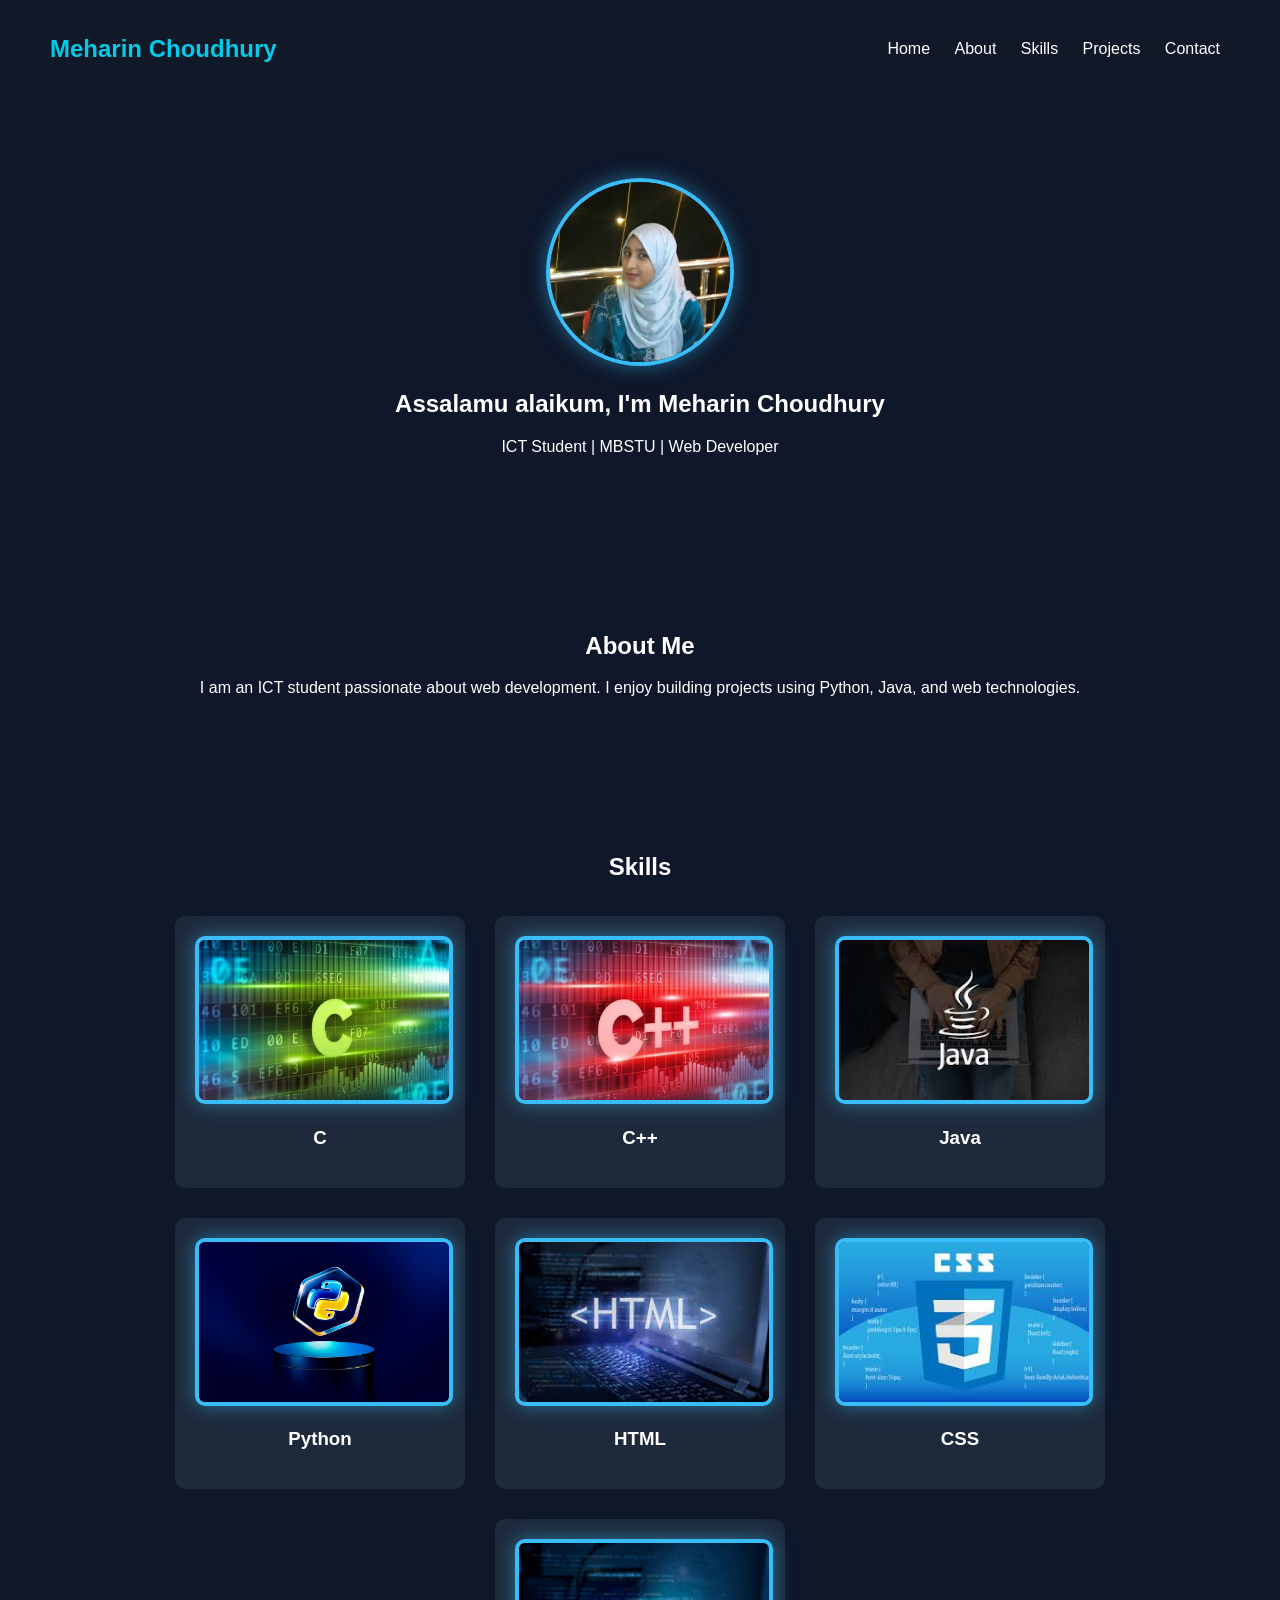
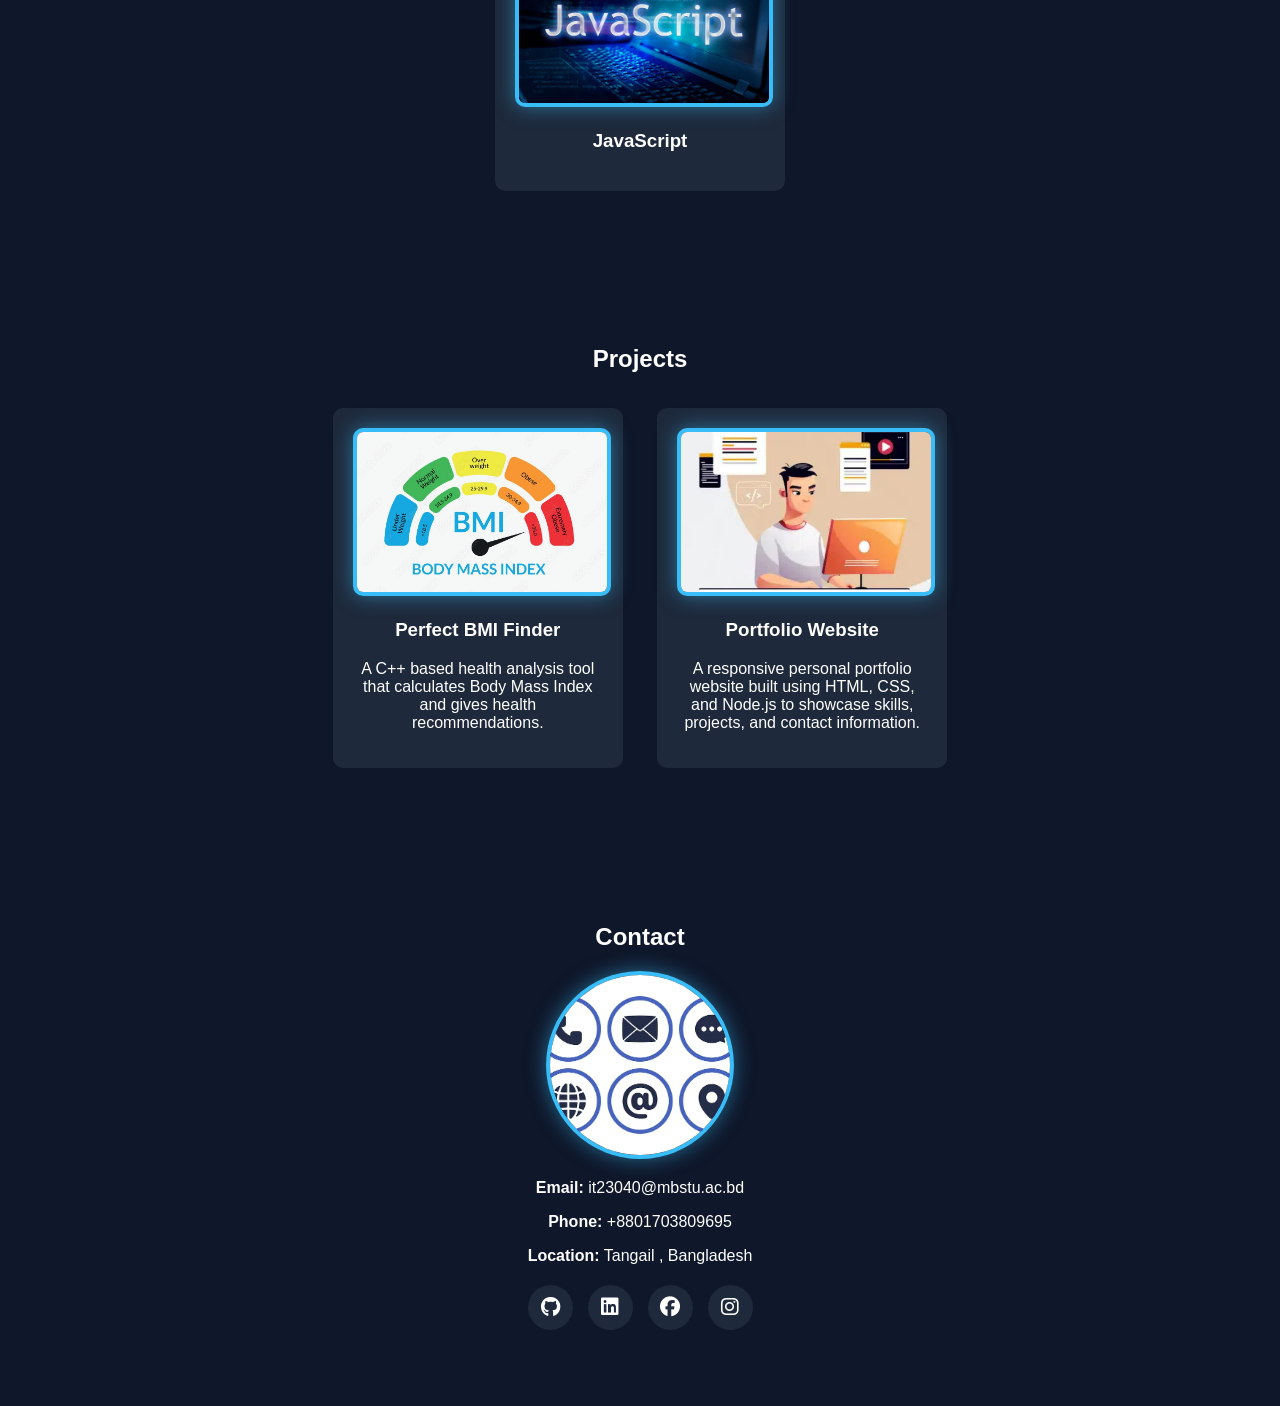
==== index.html @ e1126f29 "Add files via upload" ====
<!DOCTYPE html>
<html lang="en">
<head>
    <meta charset="UTF-8">
    <title>Meharin's Website</title>
    <link rel="stylesheet" href="style.css">
    <link rel="stylesheet" href="https://cdnjs.cloudflare.com/ajax/libs/font-awesome/6.5.0/css/all.min.css">
</head>
<body>

<!-- NAVBAR -->
<header>
    <h2 class="name">Meharin Choudhury</h2>
    <nav>
        <a href="#home">Home</a>
        <a href="#about">About</a>
        <a href="#skills">Skills</a>
        <a href="#projects">Projects</a>
        <a href="#contact">Contact</a>
    </nav>
</header>

<!-- HOME -->
<section id="home" class="home">
    <img src="Pic1.4.jpeg" class="profile-pic">
    <h1>Assalamu alaikum, I'm Meharin Choudhury</h1>
    <p>ICT Student | MBSTU | Web Developer</p>
</section>

<!-- ABOUT -->
<section id="about">
    <h2>About Me</h2>
    <p>
        I am an ICT student passionate about web development. I enjoy building projects
        using Python, Java, and web technologies.
    </p>
</section>

<!-- SKILLS -->
<section id="skills">
    <h2>Skills</h2>
    <div class="grid">
        <div class="card circle-card"> <img src="c2.jpg" class="profile-pic"> <h3>C</h3> </div>
        <div class="card circle-card"><img src="c-plus2.jpg" class="profile-pic"> <h3>C++</h3> </div>
        <div class="card circle-card"><img src="java.jpeg" class="profile-pic"> <h3>Java</h3> </div>
        <div class="card circle-card"><img src="Python.jpg" class="profile-pic"> <h3>Python</h3> </div>
        <div class="card circle-card"> <img src="html.jpeg" class="profile-pic"> <h3>HTML</h3></div>
        <div class="card circle-card"> <img src="css.jpeg" class="profile-pic"> <h3>CSS</h3></div>
        <div class="card circle-card"> <img src="js.jpg" class="profile-pic"> <h3>JavaScript</h3></div>
    </div>
</section>

<!-- PROJECTS -->
<section id="projects">
    <h2>Projects</h2>

    <div class="card">
        <img src="bmi.jpg" class="profile-pic">
        <h3>Perfect BMI Finder</h3>
        <p>A C++ based health analysis tool that calculates Body Mass Index and gives health recommendations.</p>
    </div>

    <div class="card">
        <img src="personal_port.png" class="profile-pic">
        <h3>Portfolio Website</h3>
        <p>A responsive personal portfolio website built using HTML, CSS, and Node.js to showcase skills, projects, and contact information.</p>
    </div>
</section>

<!-- CONTACT -->
<section id="contact">
    <h2>Contact</h2>
    <img src="contact.avif" class="profile-pic">

    <!-- Your personal contact info -->
    <div class="contact-info">
        <p><b>Email:</b> it23040@mbstu.ac.bd</p>
        <p><b>Phone:</b> +8801703809695</p>
        <p><b>Location:</b> Tangail , Bangladesh</p>
    </div>

    <div class="social-links">
    <a href="https://github.com/MeharinChoudhury23040" target="_blank">
        <i class="fab fa-github"></i>
    </a>

    <a href="https://www.linkedin.com/in/meharin-choudhury-2394b5299/" target="_blank">
        <i class="fab fa-linkedin"></i>
    </a>

    <a href="https://www.facebook.com/share/1RB7uo6dSb/" target="_blank">
        <i class="fab fa-facebook"></i>
    </a>

    <a href="https://instagram.com/mehar_in40" target="_blank">
        <i class="fab fa-instagram"></i>
    </a>
    </div>

    <p id="msg"></p>
</section>



<script src="script.js"></script>
</body>
</html>
---- style.css ----
body {
    margin: 0;
    font-family: Arial;
    background: #0f172a;
    color: white;
    scroll-behavior: smooth;
}

/* NAVBAR */
header {
    display: flex;
    justify-content: space-between;
    align-items: center;
    padding: 15px 50px;
    background: #111827;
    position: sticky;
    top: 0;
}

.name {
  color: rgba(0, 225, 255, 0.896);
}

nav a {
    color: white;
    margin: 0 10px;
    text-decoration: none;
}

nav a:hover {
    color: #38bdf8;
}

/* HOME */
.home {
    text-align: center;
    padding: 80px 20px;
}

.card img {
    width: 100%;
    height: 160px;
    object-fit: cover;
    border-radius: 10px;
}

.profile-pic {
    width: 180px;
    height: 180px;
    border-radius: 50%;
    object-fit: cover;
    border: 4px solid #38bdf8;
    box-shadow: 0 0 20px rgba(56,189,248,0.5);
}

/* SECTIONS */
section {
    padding: 60px 20px;
    text-align: center;
}

/* CARDS */
.card {
    background: #1e293b;
    padding: 20px;
    margin: 15px;
    border-radius: 10px;
    display: inline-block;
    width: 250px;
}

/* GRID */
.grid {
    display: flex;
    justify-content: center;
    flex-wrap: wrap;
}

/* CONTACT */
form {
    display: flex;
    flex-direction: column;
    width: 300px;
    margin: auto;
}

input, textarea {
    margin: 10px 0;
    padding: 10px;
    border: none;
    border-radius: 5px;
}

button {
    padding: 10px;
    background: #38bdf8;
    border: none;
    cursor: pointer;
    color: black;
    font-weight: bold;
}

button:hover {
    background: #0ea5e9;
}

.social-links {
    margin-top: 20px;
    display: flex;
    justify-content: center;
    gap: 15px;
}

.social-links a {
    width: 45px;
    height: 45px;
    display: flex;
    align-items: center;
    justify-content: center;
    background: #1e293b;
    border-radius: 50%;
    color: white;
    font-size: 20px;
    transition: 0.3s ease;
    text-decoration: none;
}

.social-links a:hover {
    background: #38bdf8;
    color: black;
    transform: translateY(-3px);
}
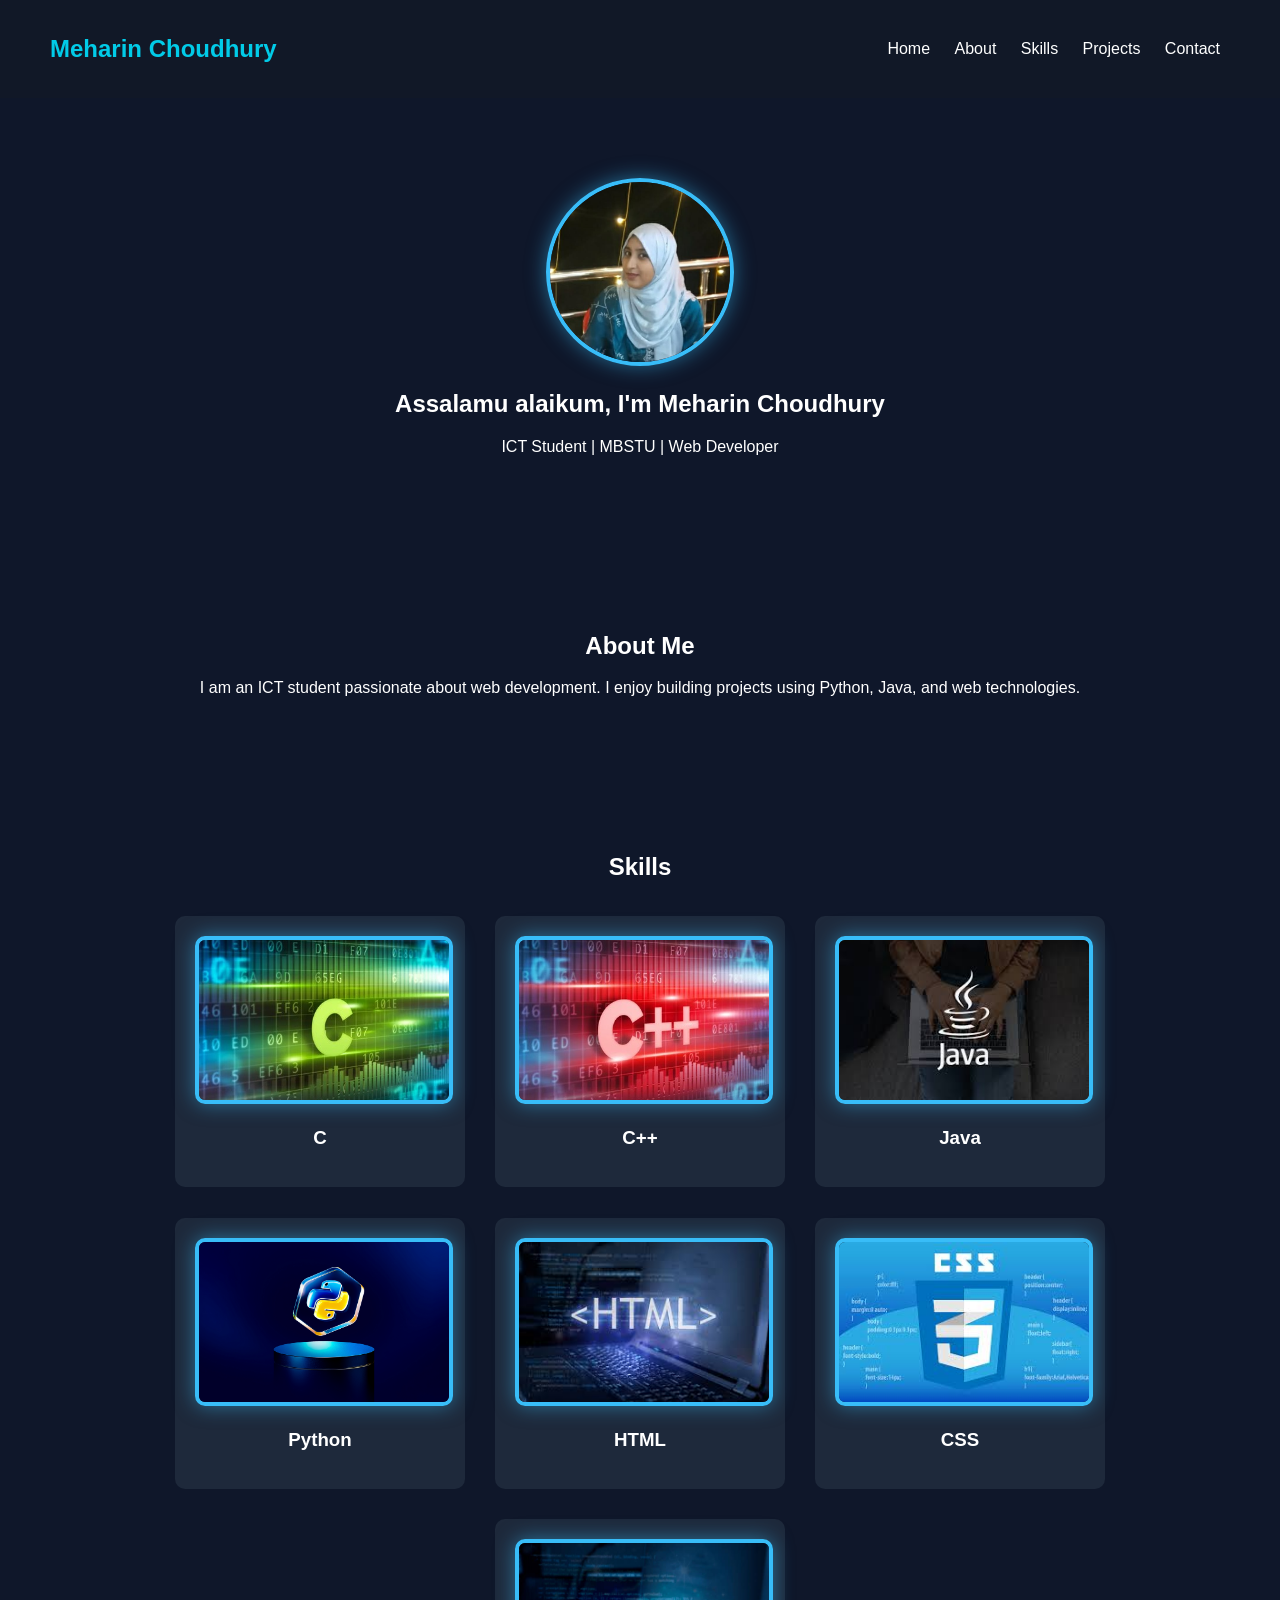
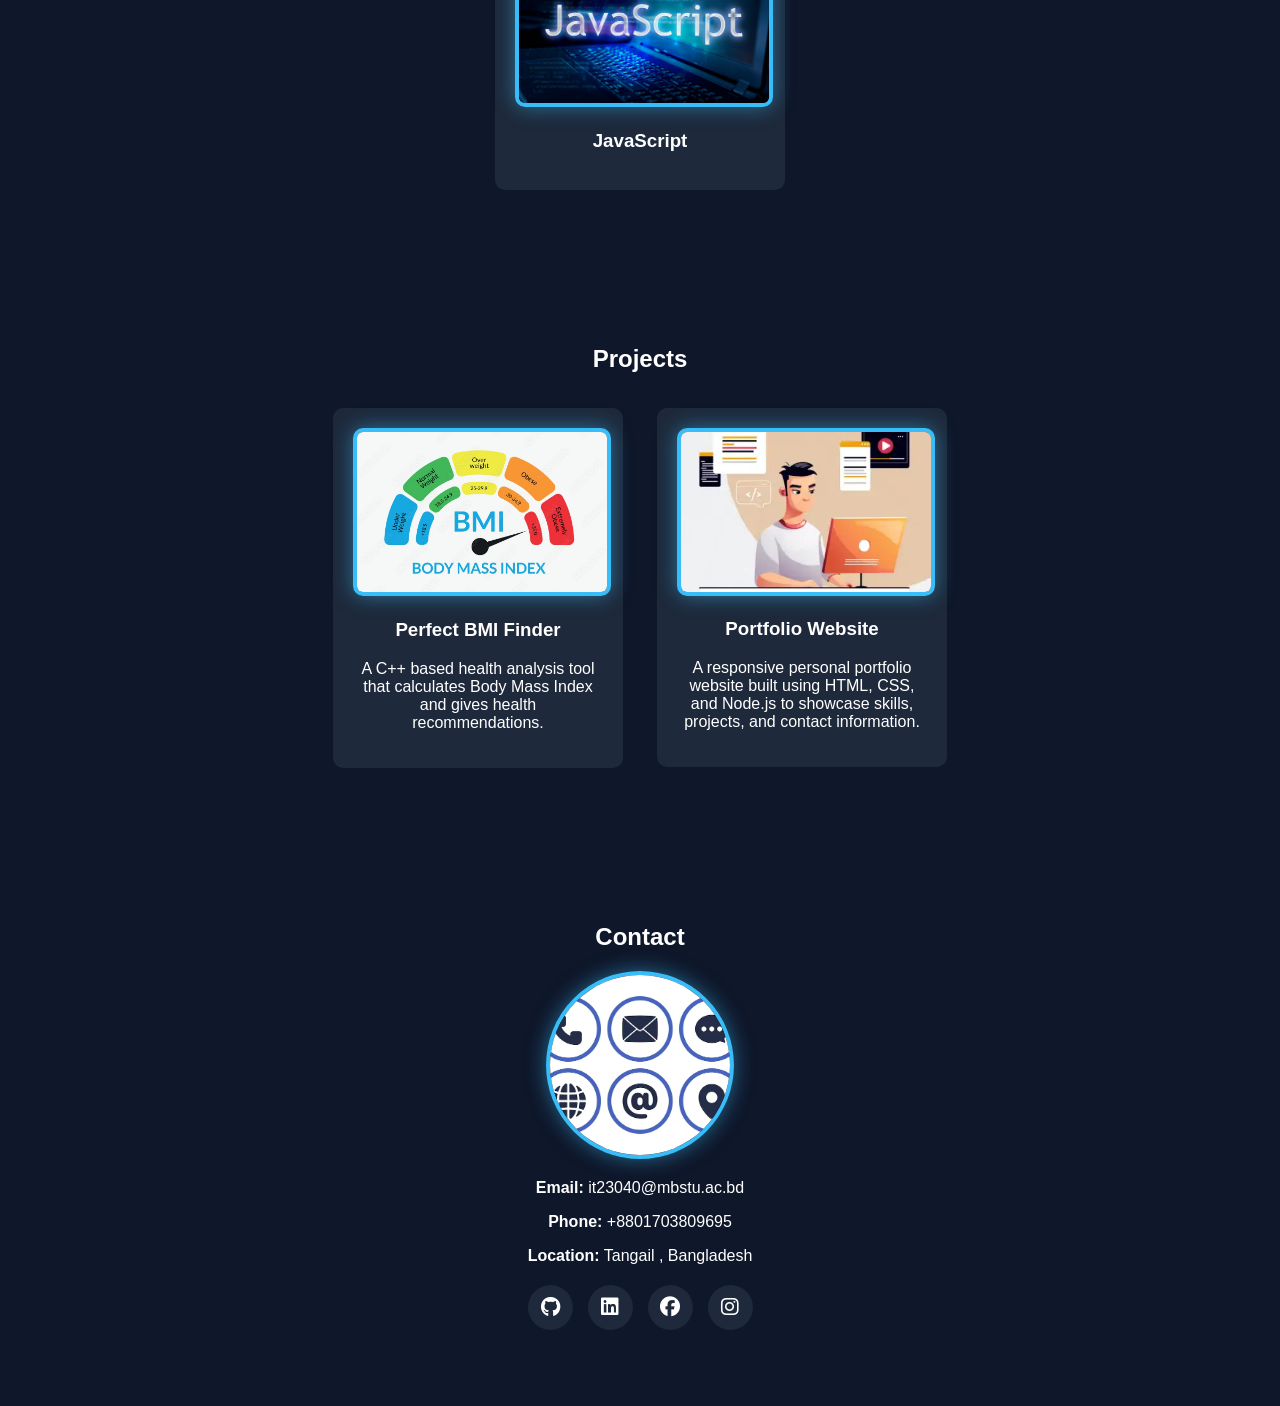
==== commit 13960ab4: "Update index.html" ====
--- a/index.html
+++ b/index.html
@@ -5,6 +5,7 @@
     <title>Meharin's Website</title>
     <link rel="stylesheet" href="style.css">
     <link rel="stylesheet" href="https://cdnjs.cloudflare.com/ajax/libs/font-awesome/6.5.0/css/all.min.css">
+    <link rel="stylesheet" href="https://unpkg.com/aos@2.3.4/dist/aos.css">
 </head>
 <body>
 
@@ -21,14 +22,14 @@
 </header>
 
 <!-- HOME -->
-<section id="home" class="home">
+<section id="home" class="home" data-aos="fade-up">
     <img src="Pic1.4.jpeg" class="profile-pic">
     <h1>Assalamu alaikum, I'm Meharin Choudhury</h1>
     <p>ICT Student | MBSTU | Web Developer</p>
 </section>
 
 <!-- ABOUT -->
-<section id="about">
+<section id="about" data-aos="fade-right">
     <h2>About Me</h2>
     <p>
         I am an ICT student passionate about web development. I enjoy building projects
@@ -37,30 +38,30 @@
 </section>
 
 <!-- SKILLS -->
-<section id="skills">
+<section id="skills" data-aos="zome-in">
     <h2>Skills</h2>
     <div class="grid">
-        <div class="card circle-card"> <img src="c2.jpg" class="profile-pic"> <h3>C</h3> </div>
-        <div class="card circle-card"><img src="c-plus2.jpg" class="profile-pic"> <h3>C++</h3> </div>
-        <div class="card circle-card"><img src="java.jpeg" class="profile-pic"> <h3>Java</h3> </div>
-        <div class="card circle-card"><img src="Python.jpg" class="profile-pic"> <h3>Python</h3> </div>
-        <div class="card circle-card"> <img src="html.jpeg" class="profile-pic"> <h3>HTML</h3></div>
-        <div class="card circle-card"> <img src="css.jpeg" class="profile-pic"> <h3>CSS</h3></div>
-        <div class="card circle-card"> <img src="js.jpg" class="profile-pic"> <h3>JavaScript</h3></div>
+        <div class="card circle-card" data-aos="flip-left"> <img src="c2.jpg" class="profile-pic"> <h3>C</h3> </div>
+        <div class="card circle-card" data-aos="flip-left"><img src="c-plus2.jpg" class="profile-pic"> <h3>C++</h3> </div>
+        <div class="card circle-card" data-aos="flip-left"><img src="java.jpeg" class="profile-pic"> <h3>Java</h3> </div>
+        <div class="card circle-card" data-aos="flip-left"><img src="Python.jpg" class="profile-pic"> <h3>Python</h3> </div>
+        <div class="card circle-card" data-aos="flip-left"> <img src="html.jpeg" class="profile-pic"> <h3>HTML</h3></div>
+        <div class="card circle-card" data-aos="flip-left"> <img src="css.jpeg" class="profile-pic"> <h3>CSS</h3></div>
+        <div class="card circle-card" data-aos="flip-left"> <img src="js.jpg" class="profile-pic"> <h3>JavaScript</h3></div>
     </div>
 </section>
 
 <!-- PROJECTS -->
-<section id="projects">
+<section id="projects" data-aos="fade-left">
     <h2>Projects</h2>
 
-    <div class="card">
+    <div class="card" data-aos="zoom-in">
         <img src="bmi.jpg" class="profile-pic">
         <h3>Perfect BMI Finder</h3>
         <p>A C++ based health analysis tool that calculates Body Mass Index and gives health recommendations.</p>
     </div>
 
-    <div class="card">
+    <div class="card" data-aos="zoom-in">
         <img src="personal_port.png" class="profile-pic">
         <h3>Portfolio Website</h3>
         <p>A responsive personal portfolio website built using HTML, CSS, and Node.js to showcase skills, projects, and contact information.</p>
@@ -68,7 +69,7 @@
 </section>
 
 <!-- CONTACT -->
-<section id="contact">
+<section id="contact" data-aos="fade-up">
     <h2>Contact</h2>
     <img src="contact.avif" class="profile-pic">
 
@@ -100,8 +101,15 @@
     <p id="msg"></p>
 </section>
 
+<script src="https://unpkg.com/aos@2.3.4/dist/aos.js"></script>
 
+<script>
+    AOS.init({
+        duration: 1000,
+        once: true
+    });
+</script>
 
 <script src="script.js"></script>
 </body>
-</html>+</html>
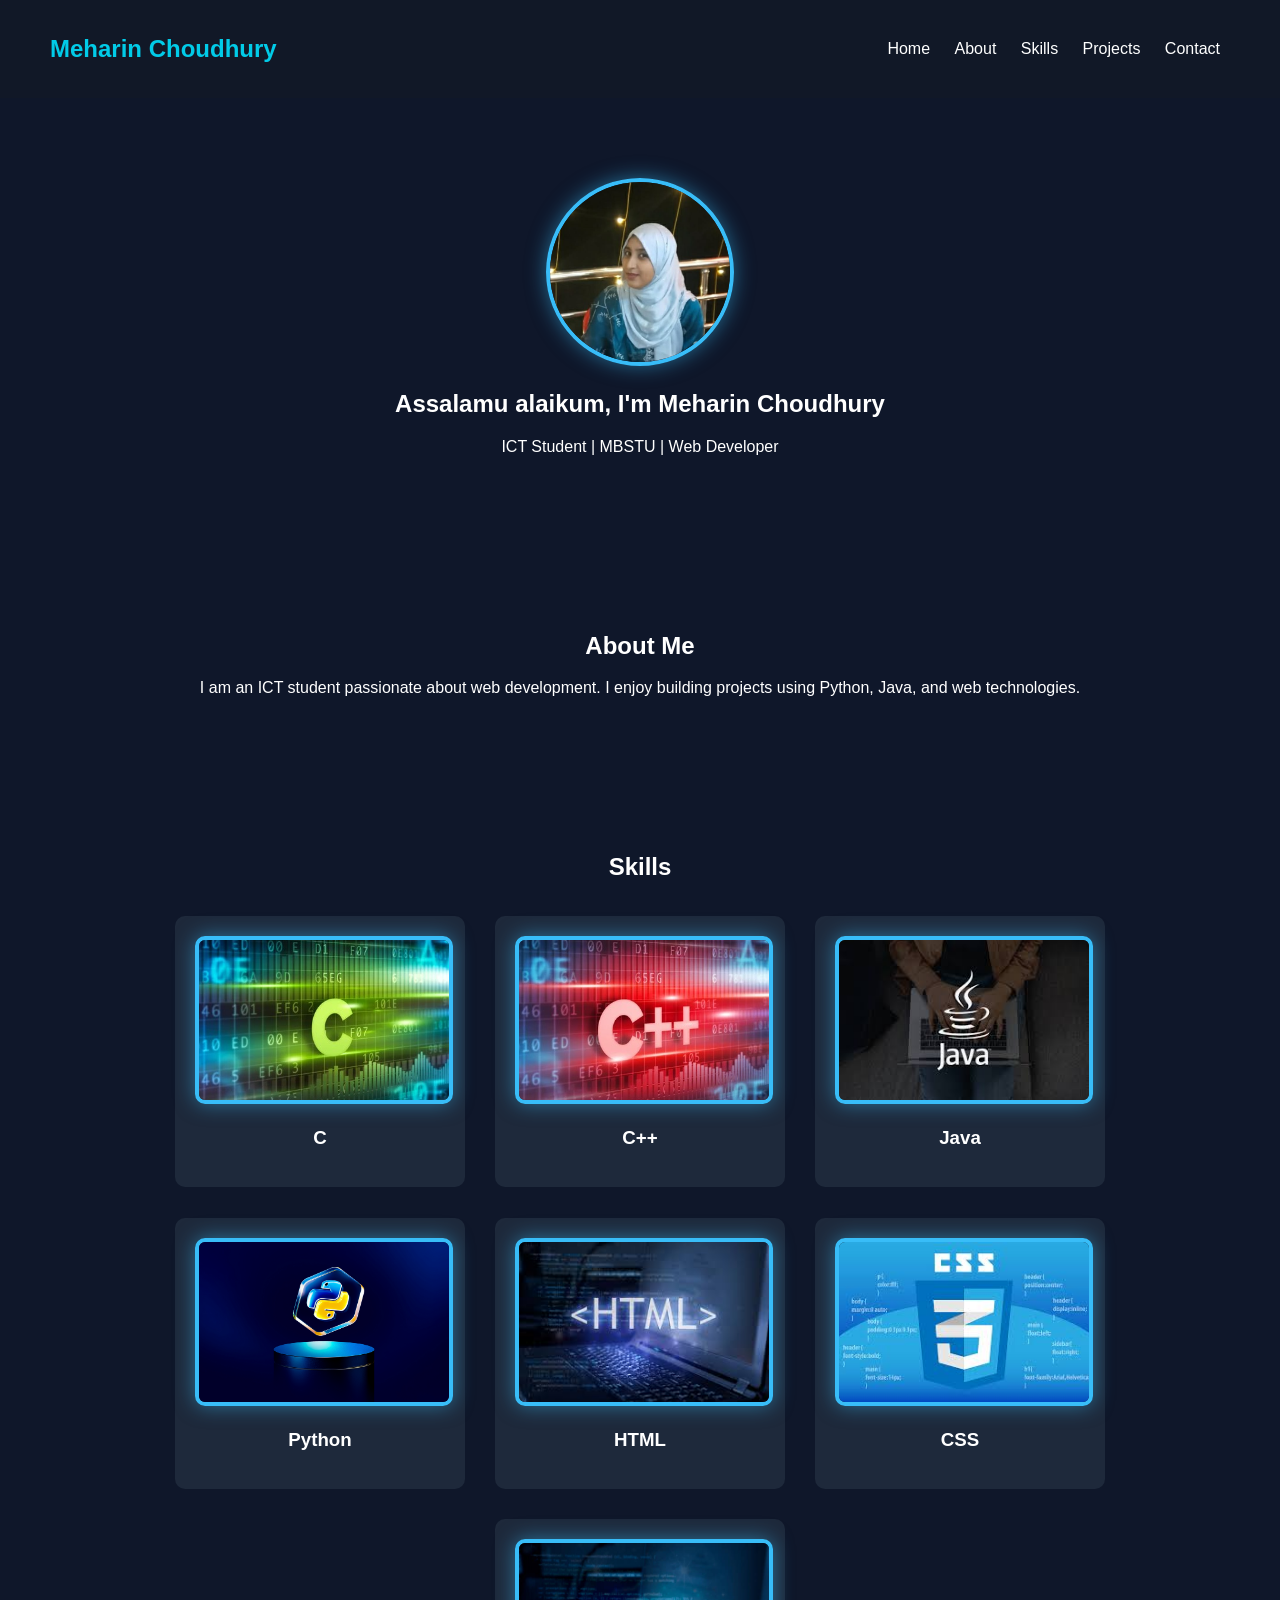
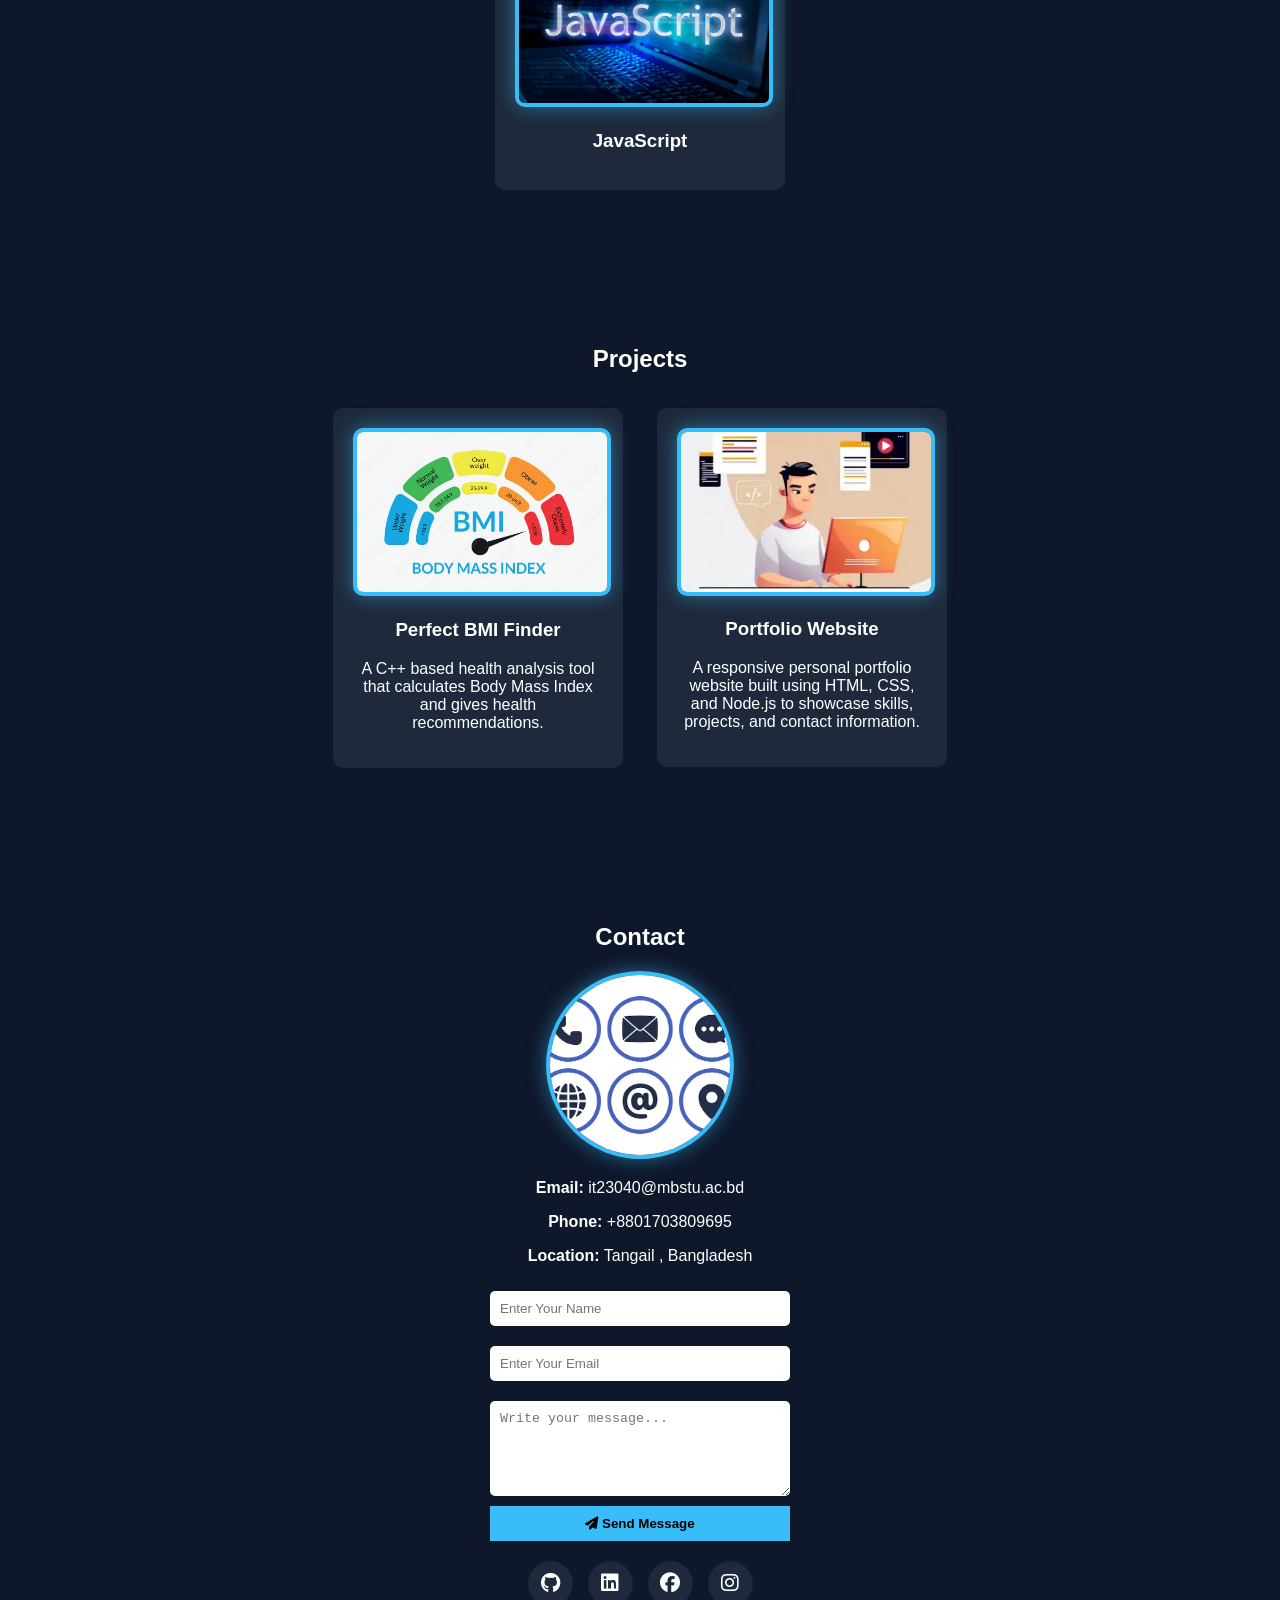
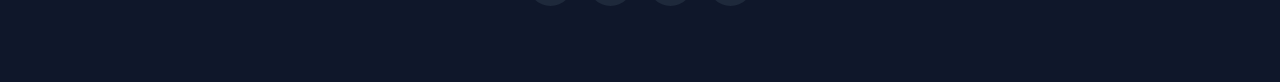
==== commit 820a66a8: "Add files via upload" ====
--- a/index.html
+++ b/index.html
@@ -80,6 +80,21 @@
         <p><b>Location:</b> Tangail , Bangladesh</p>
     </div>
 
+    <form id="contactForm" class="contact-form">
+        <input type="text" id="name" placeholder="Enter Your Name" required>
+
+        <input type="email" id="email" placeholder="Enter Your Email" required>
+
+        <textarea id="message" rows="5" placeholder="Write your message..." required></textarea>
+
+        <button type="submit">
+             <i class="fas fa-paper-plane"></i> Send Message
+        </button>
+    </form>
+
+    <p id="msg"></p>
+
+
     <div class="social-links">
     <a href="https://github.com/MeharinChoudhury23040" target="_blank">
         <i class="fab fa-github"></i>
